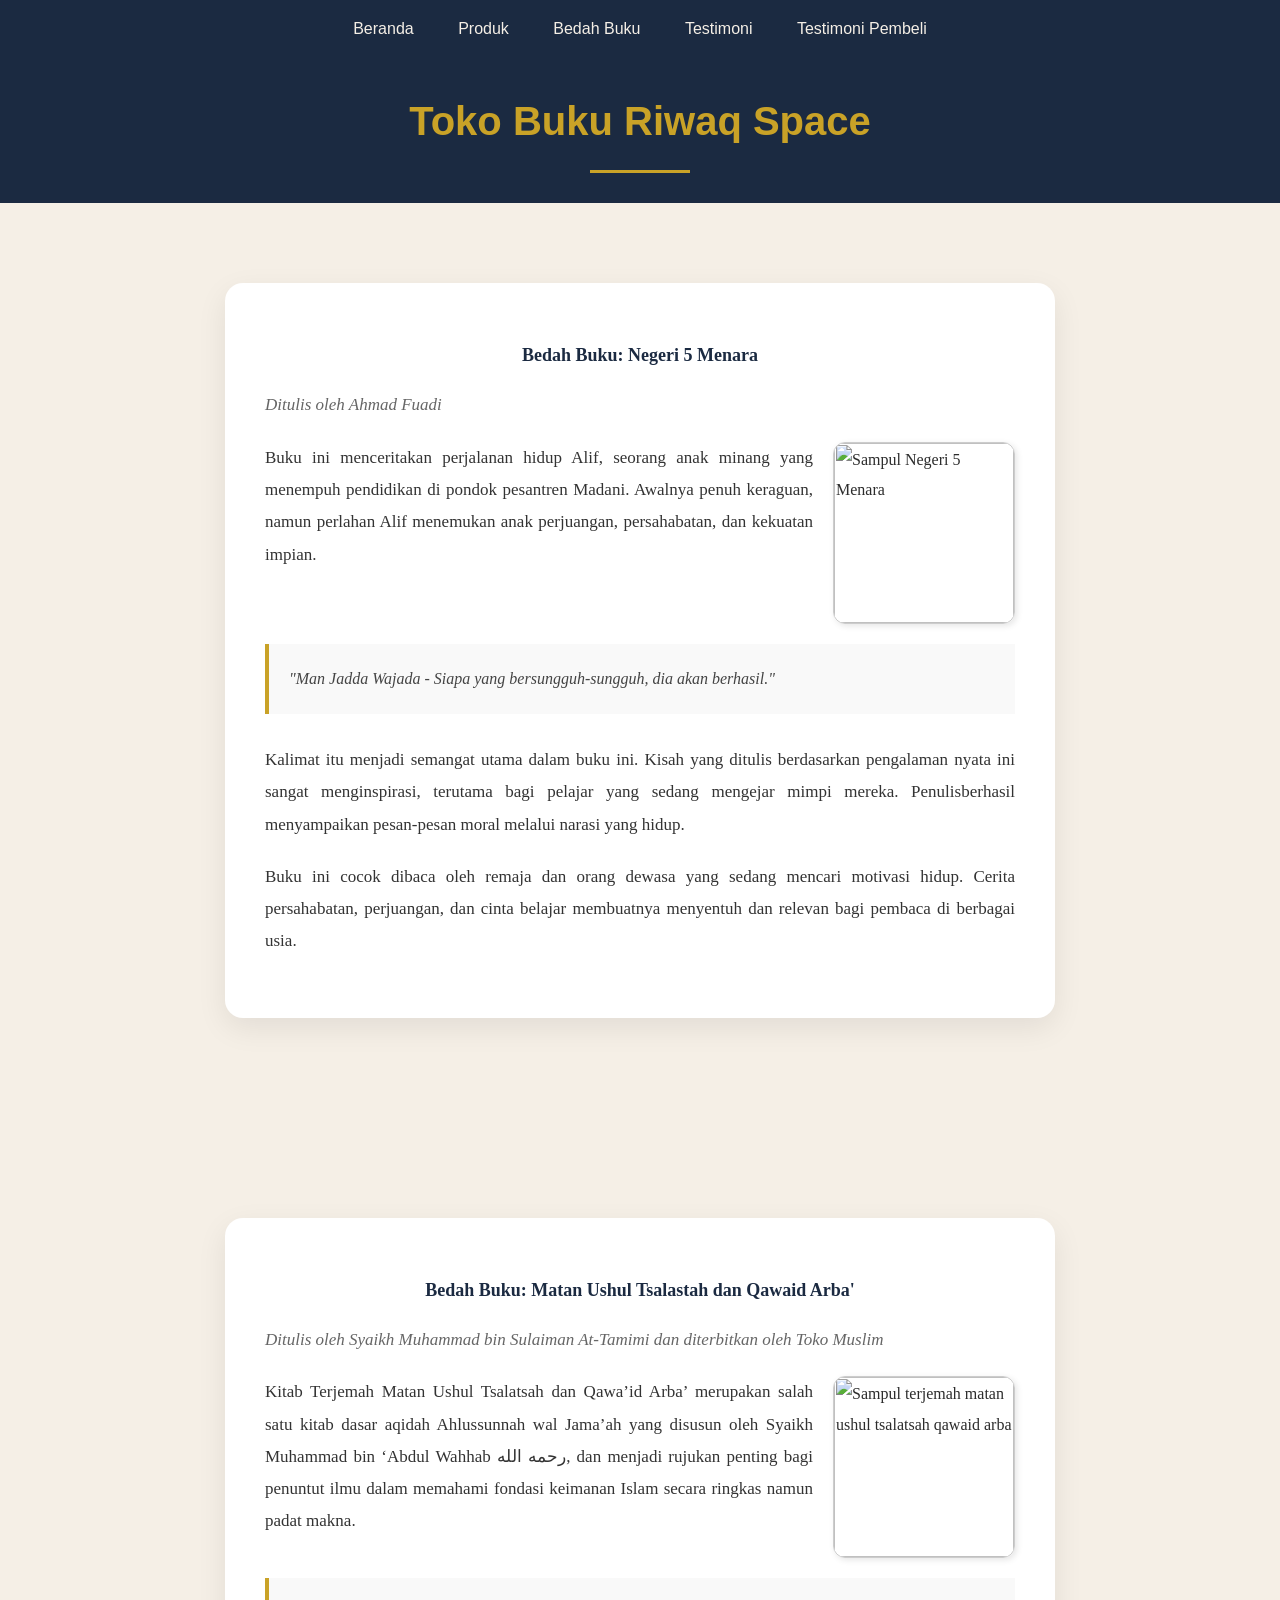
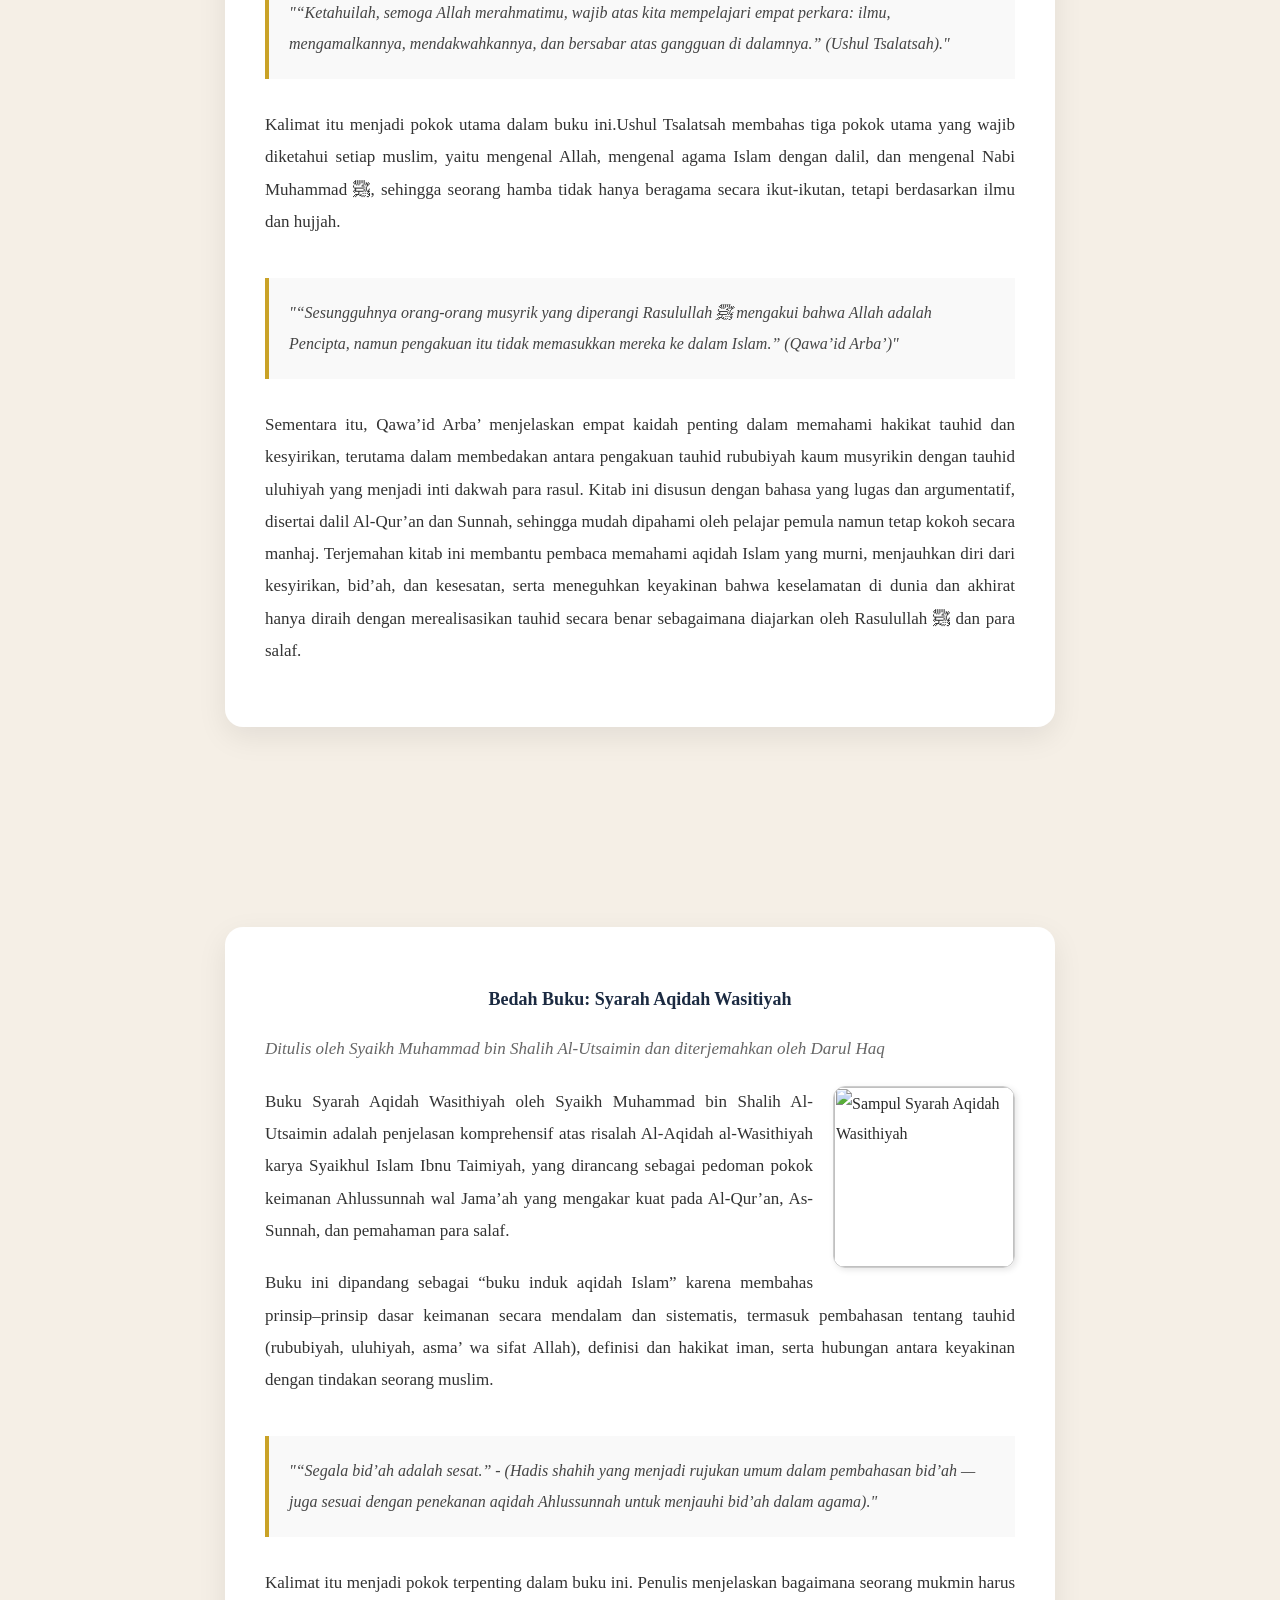
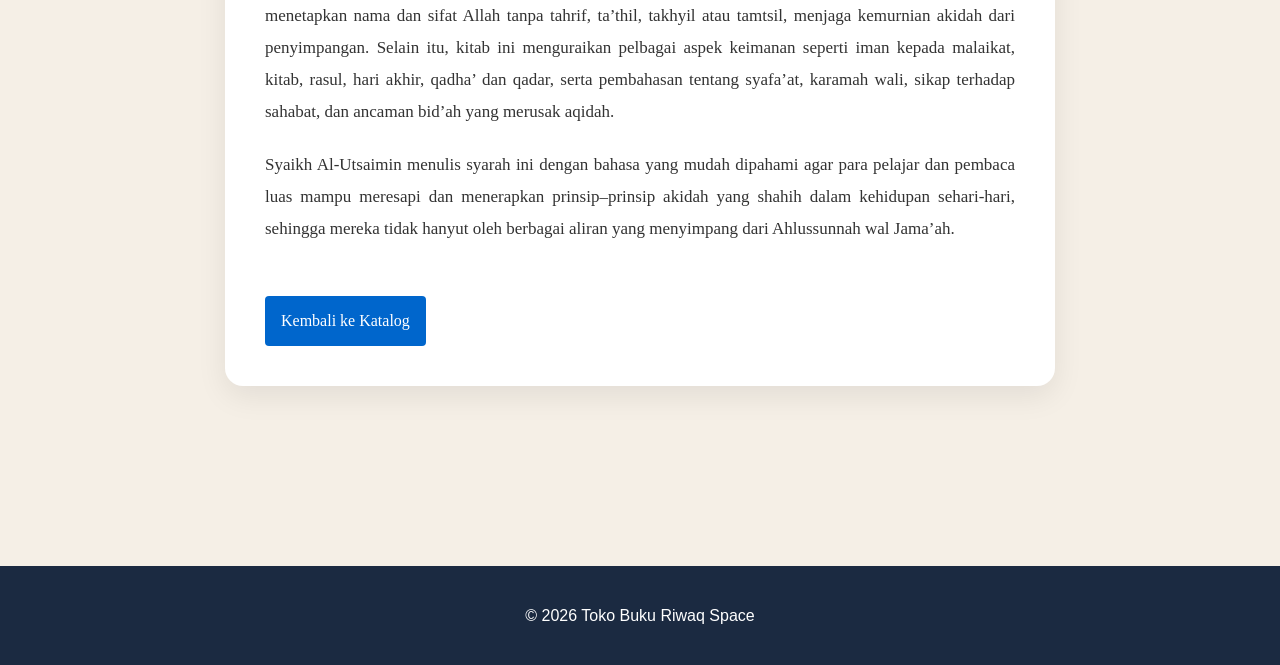
==== bedah-buku.html @ 76e1536c "Add files via upload" ====
<html lang="id">
   <head> <meta charset="UTF-8" />
    <meta name="viewport"content="width=device-width,initial-scale=1.0"/>
<title>Daftar Produk Buku</title>
<link rel="stylesheet" href="style.css" />
</head>
<body>
<nav> 
    <a href="index.html">Beranda</a>
    <a href="produk.html">Produk</a>
    <a href="bedah-buku.html">Bedah Buku</a>
    <a href="testimoni.html">Testimoni</a>
    <a href="tampil-testimoni.html">Testimoni Pembeli</a>
</nav>
<h1>Toko Buku Riwaq Space</h1>
</body>
</html>
<section class="daftar-produk">
    <main class="artikel">
<h2>Bedah Buku: Negeri 5 Menara</h2>
<p class="penulis">Ditulis oleh Ahmad Fuadi</p>
<img src="images/9789792248616_negeri-5-menara-_cu-cover-baru_.avif" alt="Sampul Negeri 5 Menara" class="sampul">
<p> 
    Buku ini menceritakan perjalanan hidup Alif, seorang anak minang yang menempuh pendidikan di pondok pesantren Madani.
    Awalnya penuh keraguan, namun perlahan Alif menemukan anak perjuangan, persahabatan, dan kekuatan impian.
</p>
<blockquote>
    "Man Jadda Wajada - Siapa yang bersungguh-sungguh, dia akan berhasil."
</blockquote>
<p>
    Kalimat itu menjadi semangat utama dalam buku ini. Kisah yang ditulis berdasarkan pengalaman nyata ini sangat menginspirasi, terutama bagi pelajar yang sedang mengejar mimpi mereka. Penulisberhasil menyampaikan pesan-pesan moral melalui narasi yang hidup.
</p>
<p>
    Buku ini cocok dibaca oleh remaja dan orang dewasa yang sedang mencari motivasi hidup. Cerita persahabatan, perjuangan, dan cinta belajar membuatnya menyentuh dan relevan bagi pembaca di berbagai usia.
</p>
</main>
</section>
  <section class="daftar-produk"> 
    <main class="artikel">
<h2>Bedah Buku: Matan Ushul Tsalastah dan Qawaid Arba'</h2>
<p class="penulis">Ditulis oleh Syaikh Muhammad bin Sulaiman At-Tamimi dan diterbitkan oleh Toko Muslim</p>
<img src="images/terjemah-matan-ushul-tsalatsah-qawaid-arba-cover.jpg" alt="Sampul terjemah matan ushul tsalatsah qawaid arba" class="sampul">
<p> 
    Kitab Terjemah Matan Ushul Tsalatsah dan Qawa’id Arba’ merupakan salah satu kitab dasar aqidah Ahlussunnah wal Jama’ah yang disusun oleh Syaikh Muhammad bin ‘Abdul Wahhab رحمه الله, dan menjadi rujukan penting bagi penuntut ilmu dalam memahami fondasi keimanan Islam secara ringkas namun padat makna.
</p>
<blockquote>
    "“Ketahuilah, semoga Allah merahmatimu, wajib atas kita mempelajari empat perkara: ilmu, mengamalkannya, mendakwahkannya, dan bersabar atas gangguan di dalamnya.”
(Ushul Tsalatsah)."
</blockquote>
<p>
    Kalimat itu menjadi pokok utama dalam buku ini.Ushul Tsalatsah membahas tiga pokok utama yang wajib diketahui setiap muslim, yaitu mengenal Allah, mengenal agama Islam dengan dalil, dan mengenal Nabi Muhammad ﷺ, sehingga seorang hamba tidak hanya beragama secara ikut-ikutan, tetapi berdasarkan ilmu dan hujjah.</p>
    <blockquote>
    "“Sesungguhnya orang-orang musyrik yang diperangi Rasulullah ﷺ mengakui bahwa Allah adalah Pencipta, namun pengakuan itu tidak memasukkan mereka ke dalam Islam.”
(Qawa’id Arba’)"
</blockquote>
<p>
   Sementara itu, Qawa’id Arba’ menjelaskan empat kaidah penting dalam memahami hakikat tauhid dan kesyirikan, terutama dalam membedakan antara pengakuan tauhid rububiyah kaum musyrikin dengan tauhid uluhiyah yang menjadi inti dakwah para rasul. Kitab ini disusun dengan bahasa yang lugas dan argumentatif, disertai dalil Al-Qur’an dan Sunnah, sehingga mudah dipahami oleh pelajar pemula namun tetap kokoh secara manhaj. Terjemahan kitab ini membantu pembaca memahami aqidah Islam yang murni, menjauhkan diri dari kesyirikan, bid’ah, dan kesesatan, serta meneguhkan keyakinan bahwa keselamatan di dunia dan akhirat hanya diraih dengan merealisasikan tauhid secara benar sebagaimana diajarkan oleh Rasulullah ﷺ dan para salaf.
</p></main></section>
<section class="daftar-produk">
<main class="artikel">
<h2>Bedah Buku: Syarah Aqidah Wasitiyah</h2>
<p class="penulis">Ditulis oleh Syaikh Muhammad bin Shalih Al-Utsaimin dan diterjemahkan oleh Darul Haq</p>
<img src="images/Buku_Syarah_Aqidah_Wasithiyah_Edisi_Terjemah_Lebih_Lengkap_Penerbit_Darul_Haq_1200x1200.webp" alt="Sampul Syarah Aqidah Wasithiyah" class="sampul">
<p> 
    Buku Syarah Aqidah Wasithiyah oleh Syaikh Muhammad bin Shalih Al-Utsaimin adalah penjelasan komprehensif atas risalah Al-Aqidah al-Wasithiyah karya Syaikhul Islam Ibnu Taimiyah, yang dirancang sebagai pedoman pokok keimanan Ahlussunnah wal Jama’ah yang mengakar kuat pada Al-Qur’an, As-Sunnah, dan pemahaman para salaf.
</p>
<p>
    Buku ini dipandang sebagai “buku induk aqidah Islam” karena membahas prinsip–prinsip dasar keimanan secara mendalam dan sistematis, termasuk pembahasan tentang tauhid (rububiyah, uluhiyah, asma’ wa sifat Allah), definisi dan hakikat iman, serta hubungan antara keyakinan dengan tindakan seorang muslim.
</p>
<blockquote>
    "“Segala bid’ah adalah sesat.” - (Hadis shahih yang menjadi rujukan umum dalam pembahasan bid’ah — juga sesuai dengan penekanan aqidah Ahlussunnah untuk menjauhi bid’ah dalam agama)."
</blockquote>
<p>
    Kalimat itu menjadi pokok terpenting dalam buku ini. Penulis menjelaskan bagaimana seorang mukmin harus menetapkan nama dan sifat Allah tanpa tahrif, ta’thil, takhyil atau tamtsil, menjaga kemurnian akidah dari penyimpangan. Selain itu, kitab ini menguraikan pelbagai aspek keimanan seperti iman kepada malaikat, kitab, rasul, hari akhir, qadha’ dan qadar, serta pembahasan tentang syafa’at, karamah wali, sikap terhadap sahabat, dan ancaman bid’ah yang merusak aqidah.
</p>
<p>
   Syaikh Al-Utsaimin menulis syarah ini dengan bahasa yang mudah dipahami agar para pelajar dan pembaca luas mampu meresapi dan menerapkan prinsip–prinsip akidah yang shahih dalam kehidupan sehari-hari, sehingga mereka tidak hanyut oleh berbagai aliran yang menyimpang dari Ahlussunnah wal Jama’ah.
</p>
    <a href="produk.html" class="btn-kembali"> Kembali ke Katalog</a>
</main></section>
<footer>
    <p>&copy; 2026 Toko Buku Riwaq Space</p>
</footer>
</body>
</html>
---- style.css ----
/* ===================== */
/* GLOBAL */
/* ===================== */

body {
  margin: 0;
  padding: 0;
  background-color: #F5EFE6;
  font-family: 'Poppins', sans-serif;
  color: #2C2C2C;
  line-height: 1.7;
}

/* ===================== */
/* NAVIGATION */
/* ===================== */

nav {
  background-color: #1B2A41;
  padding: 15px 0;
  text-align: center;
}

nav a {
  color: #F5EFE6;
  text-decoration: none;
  margin: 0 20px;
  font-weight: 500;
  transition: 0.3s;
}

nav a:hover {
  color: #C9A227;
}

/* ===================== */
/* HEADER */
/* ===================== */

h1 {
  color: #C9A227;
  text-align: center;
  font-size: 40px;
  background-color: #1B2A41;
  padding: 30px;
  margin: 0;
}

h1::after {
  content: "";
  display: block;
  width: 100px;
  height: 3px;
  background-color: #C9A227;
  margin: 15px auto 0;
}

.sub-title {
  text-align: center;
  font-size: 26px;
  font-weight: 600;
  color: #1B2A41;
  margin: 50px 0 30px;
}

.sub-title::after {
  content: "";
  display: block;
  width: 60px;
  height: 3px;
  background: #C9A227;
  margin: 10px auto 0;
  border-radius: 5px;
}

/* ===================== */
/* GRID PRODUK */
/* ===================== */

.daftar-produk {
  display: grid;
  grid-template-columns: repeat(auto-fit, minmax(250px, 1fr));
  gap: 30px;
  padding: 20px 40px 60px;
}

/* ===================== */
/* CARD PRODUK */
/* ===================== */

.produk {
  background: #ffffff;
  border-radius: 18px;
  padding: 25px;
  text-align: center;
  box-shadow: 0 10px 30px rgba(0,0,0,0.08);
  transition: 0.3s ease;
  
  display: flex;
  flex-direction: column;
  justify-content: space-between;
  min-height: 430px;
}

.produk:hover {
  transform: translateY(-8px);
  box-shadow: 0 18px 45px rgba(0,0,0,0.15);
}

.produk img {
  width: 150px;
  height: auto;
  margin: 0 auto 15px;
  border-radius: 8px;
}

/* Judul Produk */
.produk h3 {
  font-size: 18px;
  color: #1B2A41;
  line-height: 1.4;
  min-height: 75px;
  margin: 10px 0 15px;
}

/* Harga */
.harga {
  font-size: 20px;
  font-weight: 700;
  color: #C9A227;
  margin: 10px 0;
}

.harga::before {
  content: "Harga ";
  font-size: 14px;
  color: #888;
}

/* Deskripsi */
.deskripsi {
  font-size: 14px;
  color: #555;
  margin-top: 8px;
}

/* ===================== */
/* TOMBOL */
/* ===================== */

.back-home {
  display: inline-block;
  margin: 60px auto;
  padding: 12px 30px;
  background: #1B2A41;
  color: white;
  text-decoration: none;
  border-radius: 30px;
  transition: 0.3s;
  text-align: center;
}

.back-home:hover {
  background: #C9A227;
  color: #1B2A41;
}
.artikel {
  max-width: 750px;
  margin: 60px auto;
  padding: 40px;
  background: white;
  border-radius: 18px;
  box-shadow: 0 10px 30px rgba(0,0,0,0.08);
  font-family: 'Georgia', serif;
  line-height: 1.9;
}
.artikel p {
  font-size: 17px;
  color: #333;
  text-align: justify;
  margin-bottom: 20px;
}
.artikel blockquote {
  font-style: italic;
  padding: 20px;
  margin: 30px 0;
  border-left: 4px solid #C9A227;
  background-color: #f9f9f9;
  color: #444;
  clear: both;
  margin-top: 40px;
}
.artikel img {
  width: 250px;
  float: left;
  margin: 0 30px 20px 0;
  border-radius: 12px;
  box-shadow: 0 10px 25px rgba(0,0,0,0.15);
}
.artikel::after {
  content: "";
  display: block;
  clear: both;
}
.testimoni-terkirim {
  max-width: 900px;
  margin: 40px auto;
  display: grid;
  grid-template-columns: repeat(auto-fit, minmax(280px, 1fr));
  gap: 25px;
}

.testimoni-card {
  background: white;
  padding: 25px;
  border-radius: 18px;
  box-shadow: 0 10px 25px rgba(0,0,0,0.08);
  transition: 0.3s;
}

.testimoni-card:hover {
  transform: translateY(-8px);
  box-shadow: 0 18px 45px rgba(0,0,0,0.15);
}

.testimoni-card h4 {
  margin: 15px 0 5px;
  color: #1B2A41;
}

.testimoni-card span {
  font-size: 13px;
  color: #777;
}
/* ===================== */
/* HEADER TAMBAHAN */
/* ===================== */

header {
  background-color: #c1e7c7;
}

/* ===================== */
/* H2 LAMA */
/* ===================== */

h2 {
  color: #1B2A41;
  text-align: center;
  font-size: 18px;
  font-family: initial;
}

/* ===================== */
/* LIST STYLE */
/* ===================== */

ul {
  font-size: 19px;
  line-height: 1.9;
  list-style: none;
  padding-left: 25px;
}

li {
  line-height: 1.5;
  font-size: 18px;
  font-family: Verdana, Geneva, Tahoma, sans-serif;
  margin-bottom: 16px;
}

li::before {
  content: "▸ ";
  color: #C9A227;
  font-weight: bold;
}

/* ===================== */
/* CONTAINER */
/* ===================== */

.container {
  max-width: 900px;
  margin: 60px auto;
  padding: 40px;
  background: white;
  border-radius: 15px;
  box-shadow: 0 10px 30px rgba(0,0,0,0.08);
}

/* ===================== */
/* ARTIKEL TAMBAHAN */
/* ===================== */

.artikel .penulis {
  font-style: italic;
  color: #666;
  margin-bottom: 20px;
}

.artikel .sampul {
  width: 180px;
  float: right;
  margin: 0 0 20px 20px;
  border: 1px solid #ccc;
  box-shadow: 2px 2px 6px rgba(0,0,0,0.1);
}

/* ===================== */
/* FORMULIR */
/* ===================== */

.formulir {
  max-width: 600px;
  margin: 60px auto;
  padding: 30px;
  background-color: #c3f0c9;
  border-radius: 15px;
  box-shadow: 0 10px 25px rgba(0,0,0,0.08);
}

form label {
  display: block;
  margin-top: 10px;
  font-weight: bold;
}

form input,
form select,
form textarea {
  width: 100%;
  padding: 10px;
  margin-top: 5px;
  margin-bottom: 15px;
  border-radius: 6px;
  border: 1px solid #9ec2a3;
}

form button {
  background-color: #3498db;
  color: white;
  padding: 10px 15px;
  border: none;
  border-radius: 6px;
  cursor: pointer;
  transition: 0.3s;
}

form button:hover {
  background-color: #2980b9;
}

/* ===================== */
/* TOMBOL KEMBALI */
/* ===================== */

.btn-kembali {
  display: inline-block;
  margin-top: 30px;
  padding: 10px 16px;
  background-color: #0066cc;
  color: white;
  text-decoration: none;
  border-radius: 4px;
}

.btn-kembali:hover {
  background-color: #004d99;
}

/* ===================== */
/* FOOTER */
/* ===================== */

footer {
  text-align: center;
  padding: 20px;
  background: #1B2A41;
  color: white;
  margin-top: 60px;
}
.formulir {
  background-color: #1B2A41;
  color: white;
}
.container p {
  font-size: 20px;
  line-height: 1.9;
  color: #444;
}
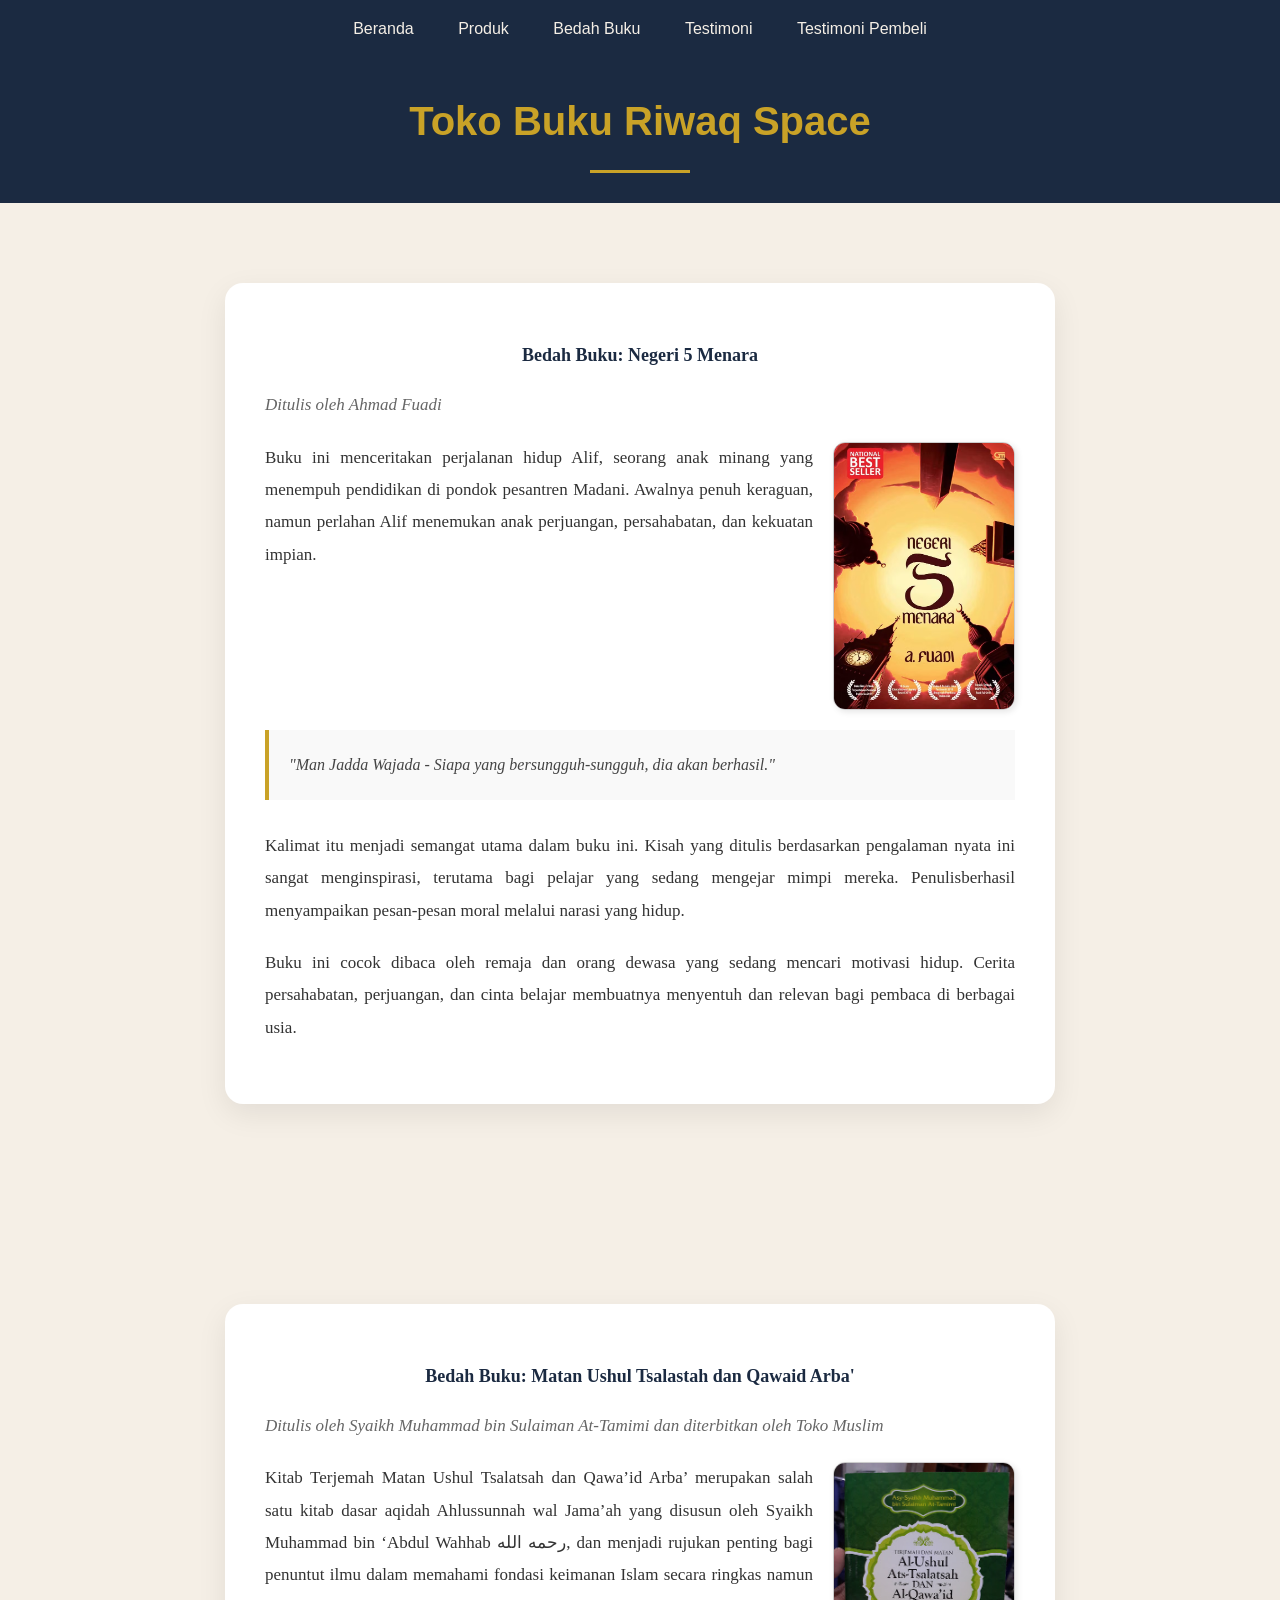
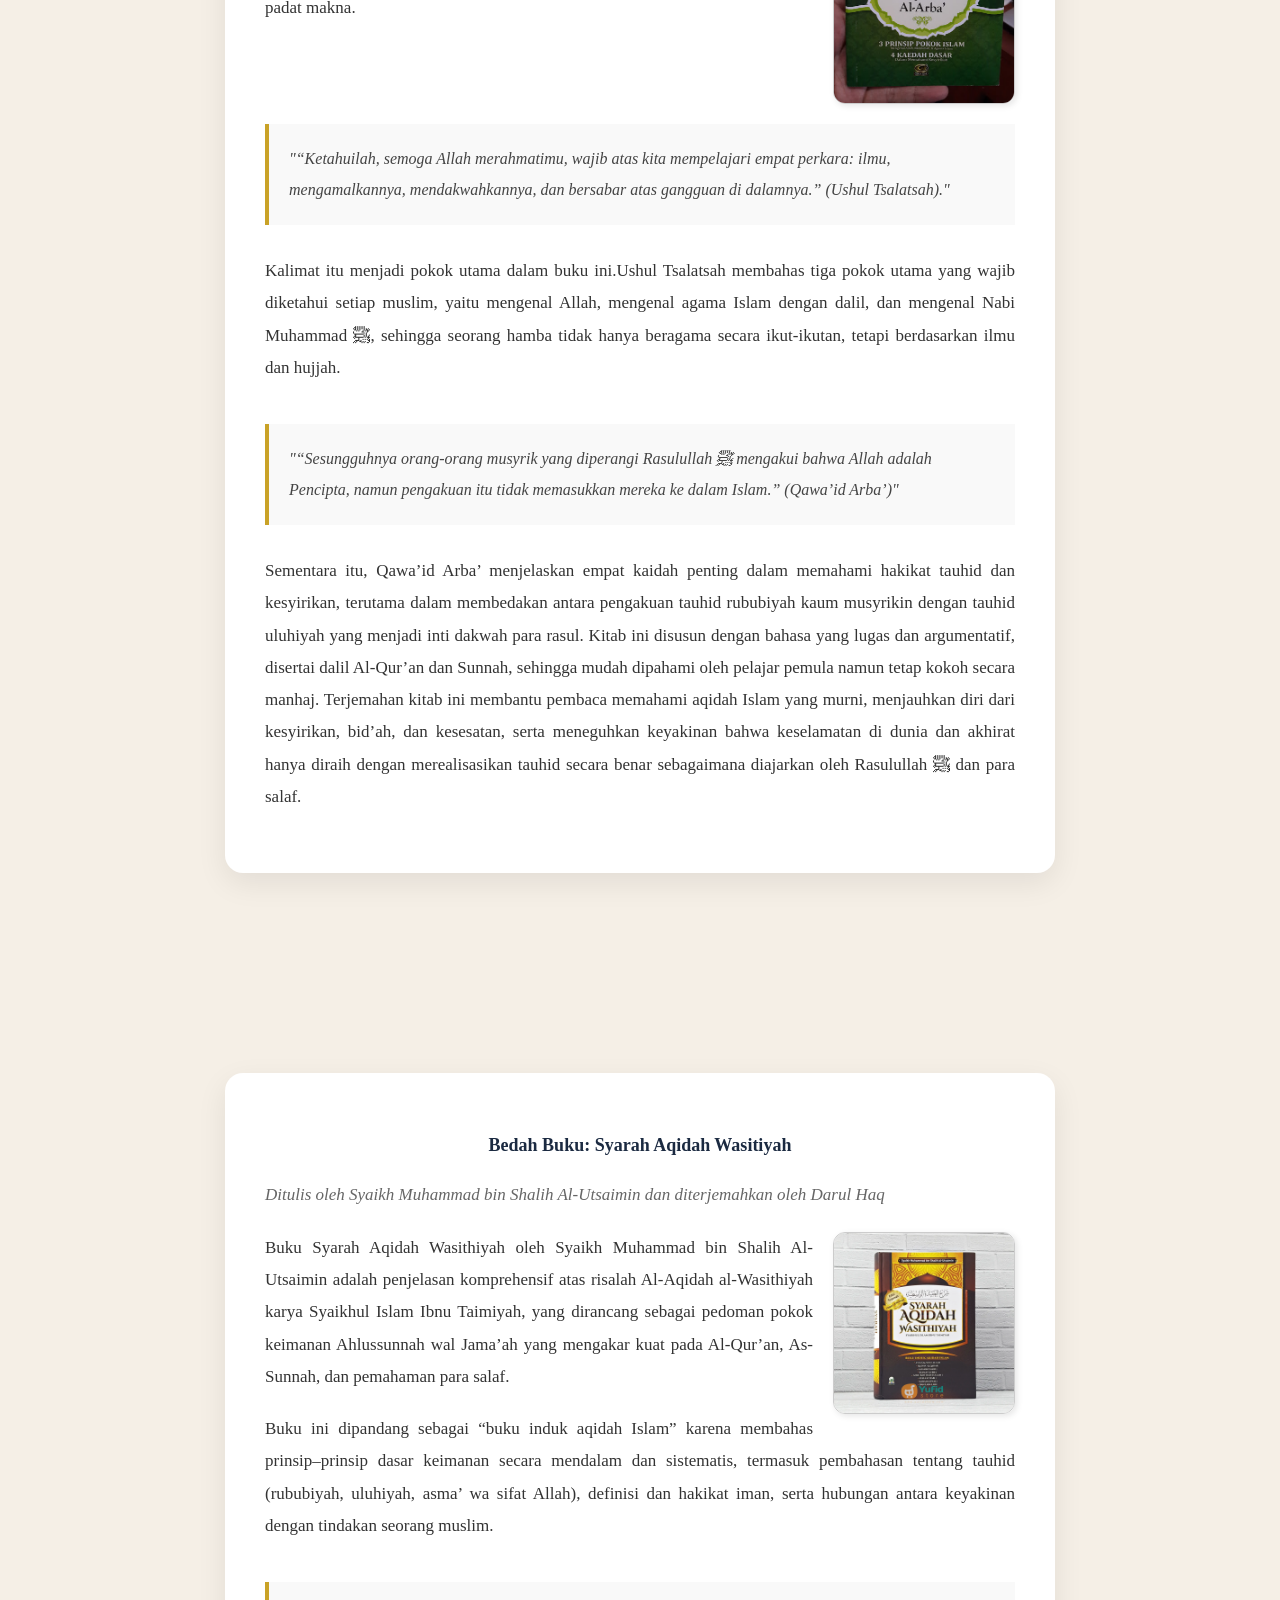
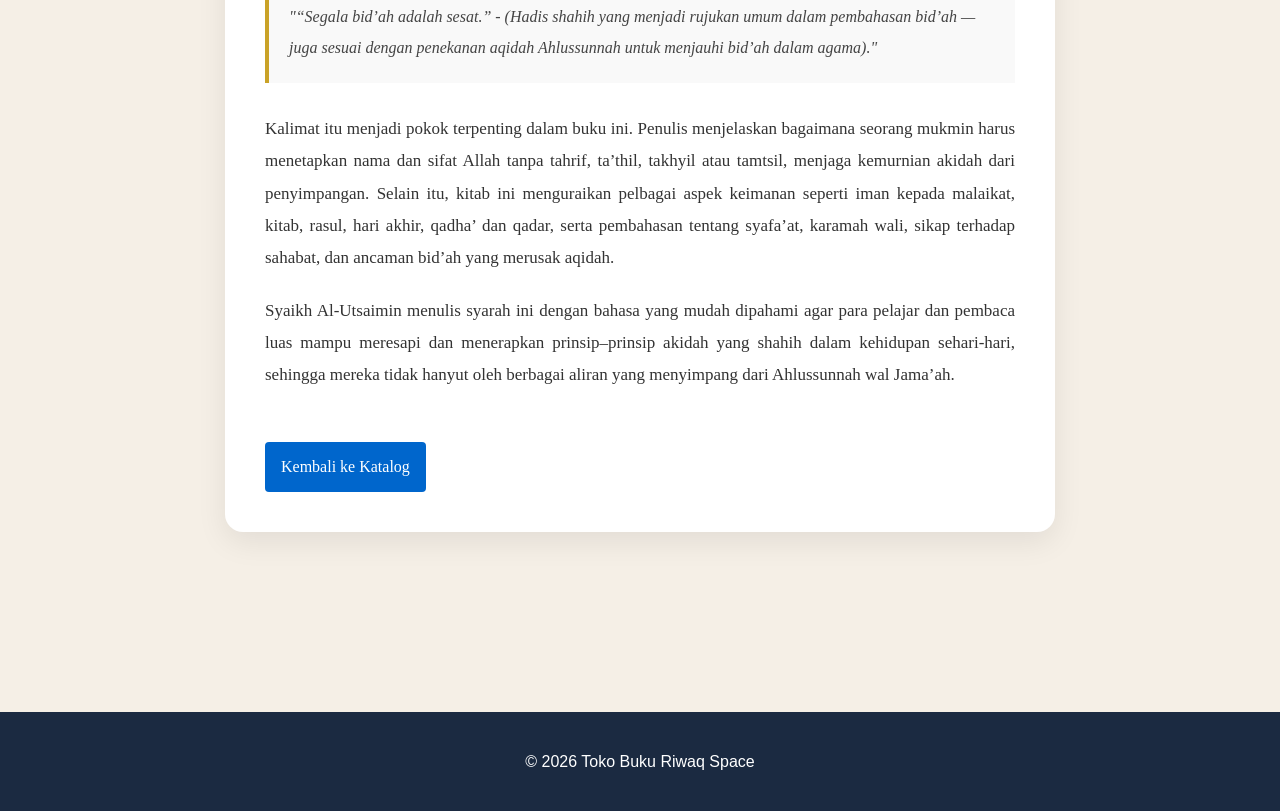
==== commit d540823f: "Update bedah-buku.html" ====
--- a/bedah-buku.html
+++ b/bedah-buku.html
@@ -19,7 +19,7 @@
     <main class="artikel">
 <h2>Bedah Buku: Negeri 5 Menara</h2>
 <p class="penulis">Ditulis oleh Ahmad Fuadi</p>
-<img src="images/9789792248616_negeri-5-menara-_cu-cover-baru_.avif" alt="Sampul Negeri 5 Menara" class="sampul">
+<img src="9789792248616_negeri-5-menara-_cu-cover-baru_.avif" alt="Sampul Negeri 5 Menara" class="sampul">
 <p> 
     Buku ini menceritakan perjalanan hidup Alif, seorang anak minang yang menempuh pendidikan di pondok pesantren Madani.
     Awalnya penuh keraguan, namun perlahan Alif menemukan anak perjuangan, persahabatan, dan kekuatan impian.
@@ -39,7 +39,7 @@
     <main class="artikel">
 <h2>Bedah Buku: Matan Ushul Tsalastah dan Qawaid Arba'</h2>
 <p class="penulis">Ditulis oleh Syaikh Muhammad bin Sulaiman At-Tamimi dan diterbitkan oleh Toko Muslim</p>
-<img src="images/terjemah-matan-ushul-tsalatsah-qawaid-arba-cover.jpg" alt="Sampul terjemah matan ushul tsalatsah qawaid arba" class="sampul">
+<img src="terjemah-matan-ushul-tsalatsah-qawaid-arba-cover.jpg" alt="Sampul terjemah matan ushul tsalatsah qawaid arba" class="sampul">
 <p> 
     Kitab Terjemah Matan Ushul Tsalatsah dan Qawa’id Arba’ merupakan salah satu kitab dasar aqidah Ahlussunnah wal Jama’ah yang disusun oleh Syaikh Muhammad bin ‘Abdul Wahhab رحمه الله, dan menjadi rujukan penting bagi penuntut ilmu dalam memahami fondasi keimanan Islam secara ringkas namun padat makna.
 </p>
@@ -60,7 +60,7 @@
 <main class="artikel">
 <h2>Bedah Buku: Syarah Aqidah Wasitiyah</h2>
 <p class="penulis">Ditulis oleh Syaikh Muhammad bin Shalih Al-Utsaimin dan diterjemahkan oleh Darul Haq</p>
-<img src="images/Buku_Syarah_Aqidah_Wasithiyah_Edisi_Terjemah_Lebih_Lengkap_Penerbit_Darul_Haq_1200x1200.webp" alt="Sampul Syarah Aqidah Wasithiyah" class="sampul">
+<img src="Buku_Syarah_Aqidah_Wasithiyah_Edisi_Terjemah_Lebih_Lengkap_Penerbit_Darul_Haq_1200x1200.webp" alt="Sampul Syarah Aqidah Wasithiyah" class="sampul">
 <p> 
     Buku Syarah Aqidah Wasithiyah oleh Syaikh Muhammad bin Shalih Al-Utsaimin adalah penjelasan komprehensif atas risalah Al-Aqidah al-Wasithiyah karya Syaikhul Islam Ibnu Taimiyah, yang dirancang sebagai pedoman pokok keimanan Ahlussunnah wal Jama’ah yang mengakar kuat pada Al-Qur’an, As-Sunnah, dan pemahaman para salaf.
 </p>
@@ -82,4 +82,5 @@
     <p>&copy; 2026 Toko Buku Riwaq Space</p>
 </footer>
 </body>
-</html>+
+</html>
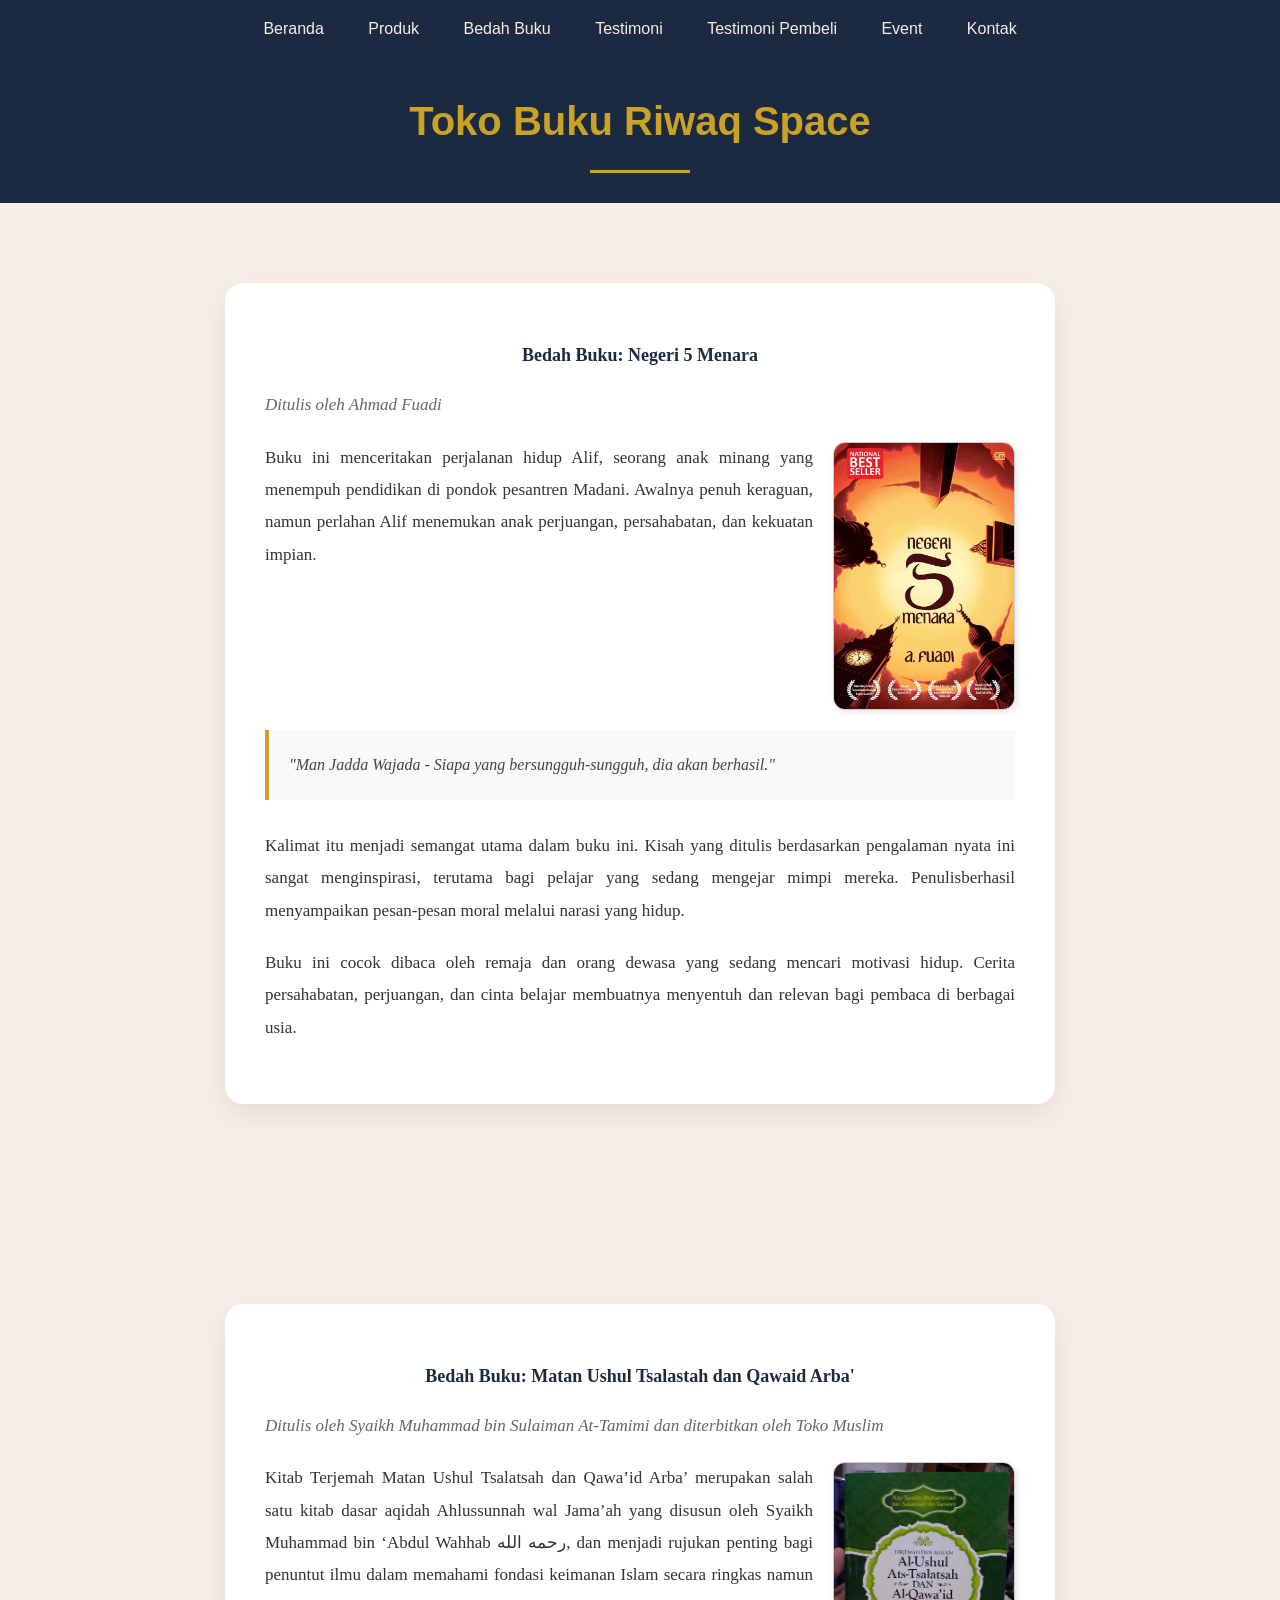
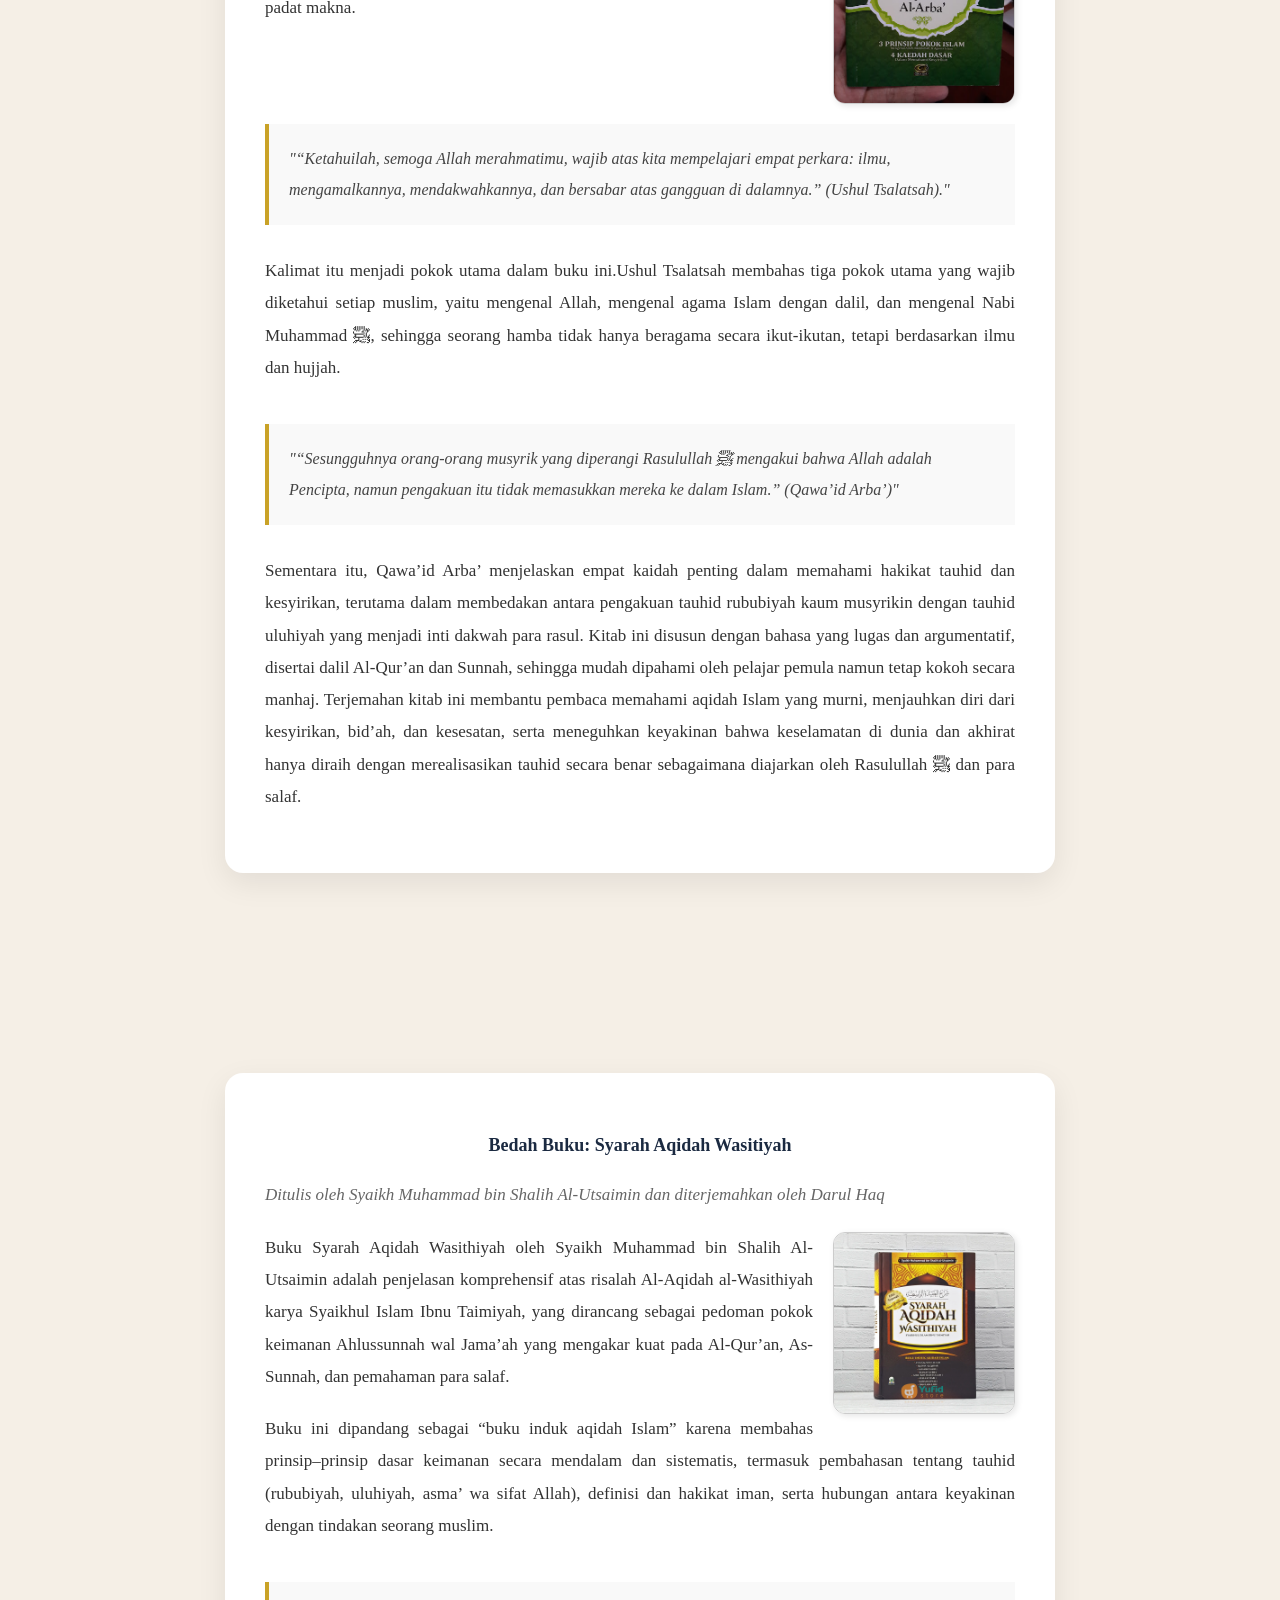
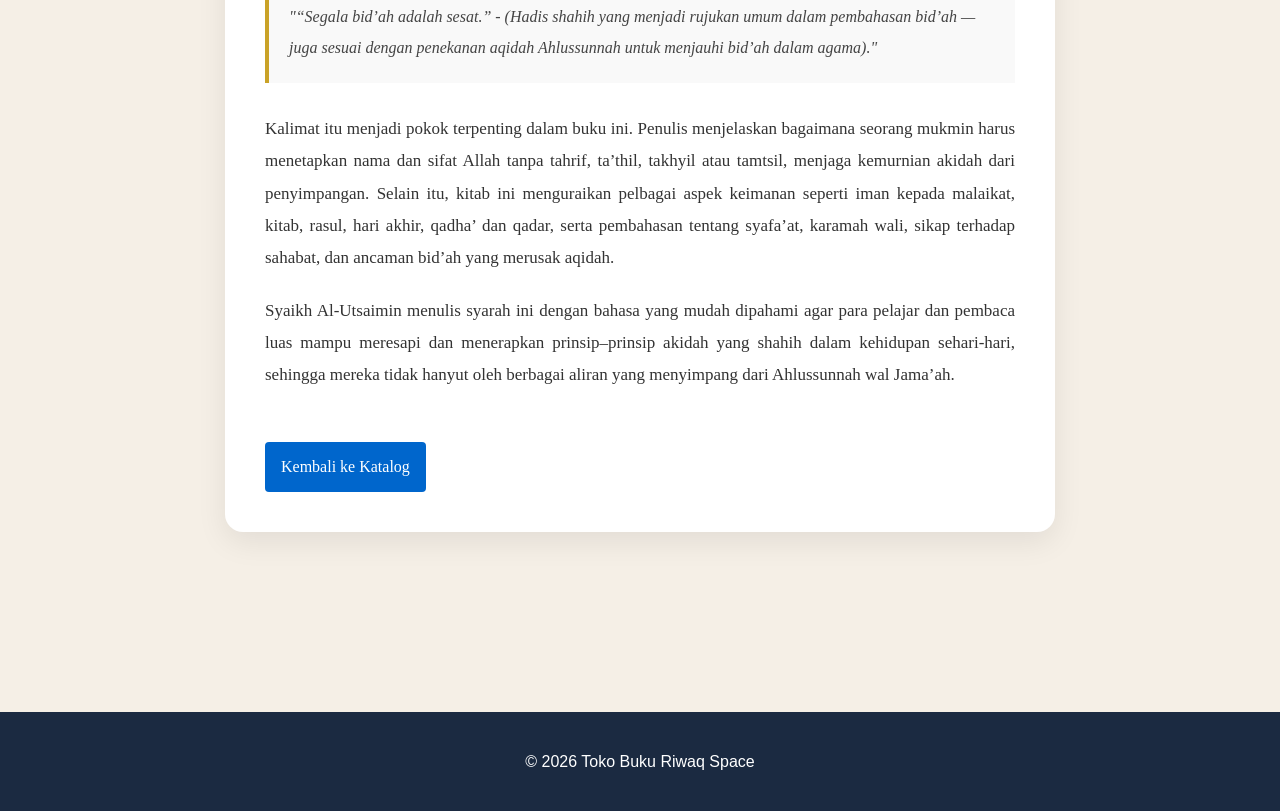
==== commit 413a4a8d: "Update bedah-buku.html" ====
--- a/bedah-buku.html
+++ b/bedah-buku.html
@@ -11,6 +11,8 @@
     <a href="bedah-buku.html">Bedah Buku</a>
     <a href="testimoni.html">Testimoni</a>
     <a href="tampil-testimoni.html">Testimoni Pembeli</a>
+    <a href="event.html">Event</a>
+            <a href="kontak.html">Kontak</a>
 </nav>
 <h1>Toko Buku Riwaq Space</h1>
 </body>
@@ -84,3 +86,4 @@
 </body>
 
 </html>
+
--- a/style.css
+++ b/style.css
@@ -383,8 +383,87 @@
   background-color: #1B2A41;
   color: white;
 }
+.event-section {
+  padding: 60px 20px;
+  text-align: center;
+  background: linear-gradient(135deg, #e6f5e6, #ffffff);
+}
+
+.event-section h1 {
+  font-size: 32px;
+  margin-bottom: 40px;
+}
+
+.event-card {
+  background: white;
+  padding: 30px;
+  margin: 20px auto;
+  border-radius: 15px;
+  box-shadow: 0 6px 20px rgba(0,0,0,0.08);
+  position: relative;
+  transition: 0.3s;
+}
+
+.event-card:hover {
+  transform: scale(1.03);
+}
+
+.badge {
+  background: #2e8b57;
+  color: white;
+  padding: 5px 12px;
+  border-radius: 20px;
+  font-size: 12px;
+  position: absolute;
+  top: 15px;
+  right: 15px;
+}
+.event-page .container {
+  background: none;
+  box-shadow: none;
+   display: grid;
+  grid-template-columns: repeat(auto-fit, minmax(300px, 1fr));
+  gap: 30px;
+}
+/* KHUSUS HALAMAN EVENT */
+.event-page .container {
+  background: transparent !important;
+  box-shadow: none !important;
+}
+.event-img {
+  width: 100%;
+  height: 280px;
+  object-fit: cover;
+  border-radius: 12px;
+  margin-bottom: 15px;
+  transition: 0.3s ease;
+}
+
+.event-card:hover .event-img {
+  transform: scale(1.05);
+}
+.map-container {
+  margin-top: 40px;
+  border-radius: 15px;
+  overflow: hidden;
+  box-shadow: 0 10px 30px rgba(0,0,0,0.08);
+}
+.map-container {
+  margin-top: 40px;
+  border-radius: 15px;
+  overflow: hidden;
+  box-shadow: 0 10px 30px rgba(0,0,0,0.08);
+}
+
+.map-container iframe {
+  width: 100%;
+  height: 400px;
+  border: 0;
+  display: block;
+}
 .container p {
   font-size: 20px;
   line-height: 1.9;
   color: #444;
-}+
+}
